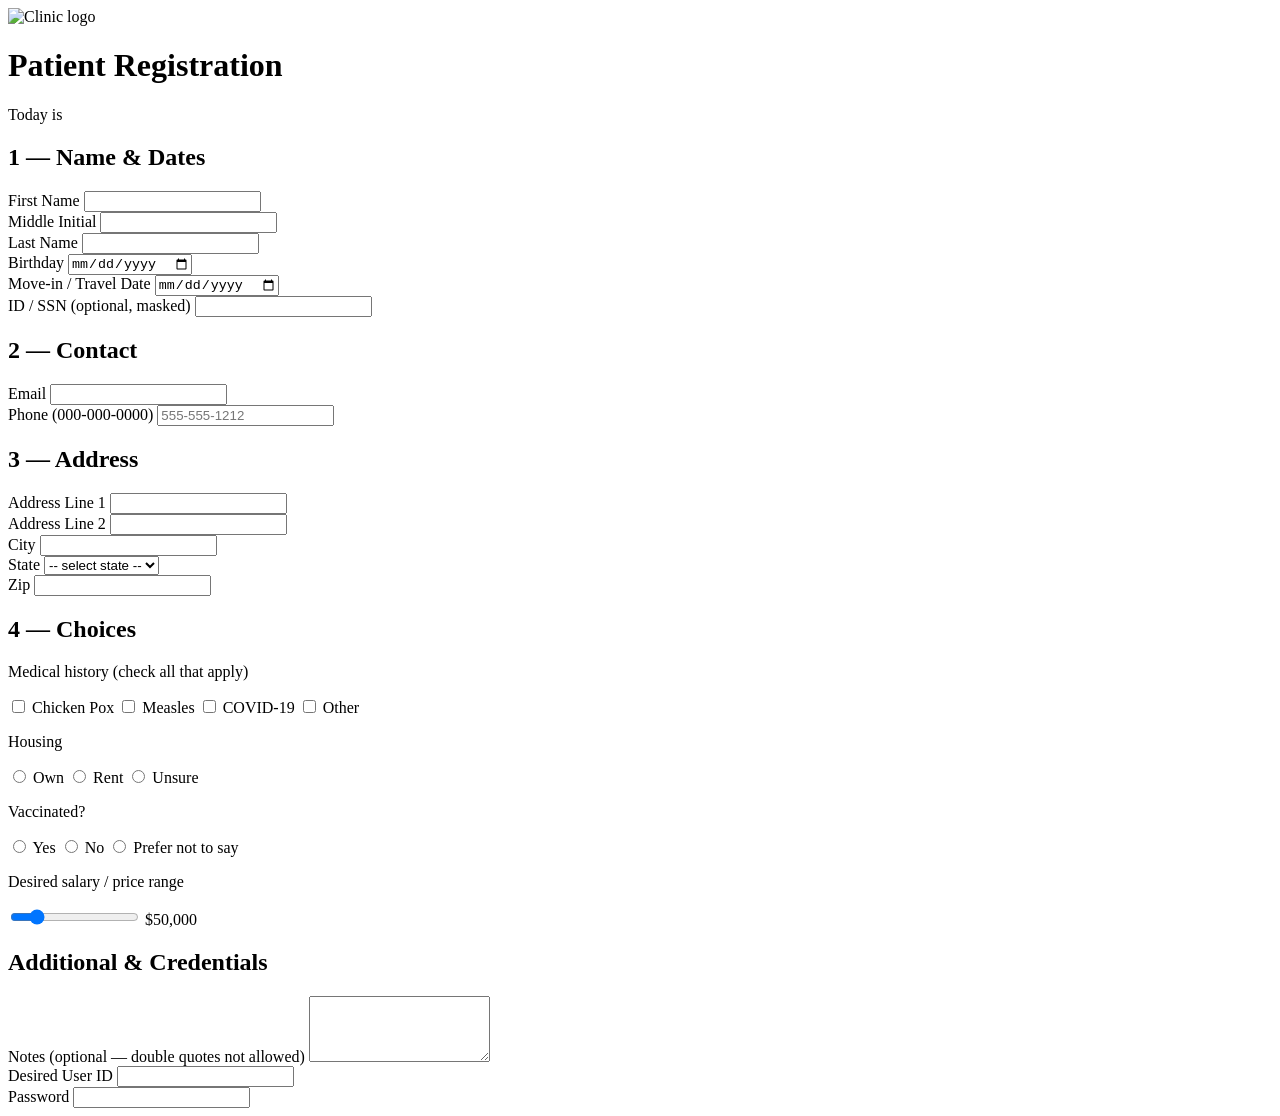
==== patient-form2.html @ 9cea1baa "Add patient registration form HTML structure This file contains a complete HTML structure for a pati" ====
<!doctype html>
<html lang="en">
<head>
  <meta charset="utf-8">
  <meta name="viewport" content="width=device-width,initial-scale=1">
  <title>Patient Registration — Cross Physical Therapy</title>
  <link rel="stylesheet" href="styles2.css">
  <script defer src="script.js"></script>
</head>
<body>
  <main class="container">
    <header>
      <img src="logo.png" alt="Clinic logo" class="logo">
      <h1>Patient Registration</h1>
      <p class="small">Today is <span id="today"></span></p>
    </header>

    <form id="regForm" novalidate>
      <section class="card">
        <h2>1 — Name & Dates</h2>
        <label>First Name
          <input id="firstName" name="firstName" type="text" required maxlength="30" pattern="^[A-Za-z'\-]{1,30}$">
        </label>
        <div class="error" id="firstNameErr"></div>

        <label>Middle Initial
          <input id="middleInitial" name="middleInitial" type="text" maxlength="1" pattern="^[A-Za-z]?$">
        </label>
        <div class="error" id="middleInitialErr"></div>

        <label>Last Name
          <input id="lastName" name="lastName" type="text" required maxlength="30" pattern="^[A-Za-z0-9'\-]{1,30}$">
        </label>
        <div class="error" id="lastNameErr"></div>

        <label>Birthday
          <input id="birthday" name="birthday" type="date" required>
        </label>
        <div class="error" id="birthdayErr"></div>

        <label>Move‑in / Travel Date
          <input id="moveDate" name="moveDate" type="date">
        </label>
        <div class="error" id="moveDateErr"></div>

        <label>ID / SSN (optional, masked)
          <input id="idNumber" name="idNumber" type="password" maxlength="30" autocomplete="new-password">
        </label>
        <div class="error" id="idNumberErr"></div>
      </section>

      <section class="card">
        <h2>2 — Contact</h2>
        <label>Email
          <input id="email" name="email" type="email" required>
        </label>
        <div class="error" id="emailErr"></div>

        <label>Phone (000-000-0000)
          <input id="phone" name="phone" type="tel" pattern="^\d{3}-\d{3}-\d{4}$" placeholder="555-555-1212">
        </label>
        <div class="error" id="phoneErr"></div>
      </section>
<!-- ADDRESS  -->
      <section class="card">
        <h2>3 — Address</h2>
        <label>Address Line 1
          <input id="addr1" name="addr1" type="text" required minlength="2" maxlength="30">
        </label>
        <div class="error" id="addr1Err"></div>

        <label>Address Line 2
          <input id="addr2" name="addr2" type="text" minlength="2" maxlength="30">
        </label>
        <div class="error" id="addr2Err"></div>

        <label>City
          <input id="city" name="city" type="text" required minlength="2" maxlength="30">
        </label>
        <div class="error" id="cityErr"></div>
<!-- STATE -->
        <label>State
          <select id="state" name="state" required>
            <option value="">-- select state --</option>
            <option value="AL">AL</option>
            <option value="AK">AK</option>
            <option value="AZ">AZ</option>
            <option value="AR">AR</option>
            <option value="CA">CA</option>
            <option value="CO">CO</option>
            <option value="CT">CT</option>
            <option value="DE">DE</option>
            <option value="FL">FL</option>
            <option value="GA">GA</option>
            <option value="HI">HI</option>
            <option value="ID">ID</option>
            <option value="IL">IL</option>
            <option value="IN">IN</option>
            <option value="IA">IA</option>
            <option value="KS">KS</option>
            <option value="KY">KY</option>
            <option value="LA">LA</option>
            <option value="ME">ME</option>
            <option value="MD">MD</option>
            <option value="MA">MA</option>
            <option value="MI">MI</option>
            <option value="MN">MN</option>
            <option value="MS">MS</option>
            <option value="MO">MO</option>
            <option value="MT">MT</option>
            <option value="NE">NE</option>
            <option value="NV">NV</option>
            <option value="NH">NH</option>
            <option value="NJ">NJ</option>
            <option value="NM">NM</option>
            <option value="NY">NY</option>
            <option value="NC">NC</option>
            <option value="ND">ND</option>
            <option value="OH">OH</option>
            <option value="OK">OK</option>
            <option value="OR">OR</option>
            <option value="PA">PA</option>
            <option value="RI">RI</option>
            <option value="SC">SC</option>
            <option value="SD">SD</option>
            <option value="TN">TN</option>
            <option value="TX">TX</option>
            <option value="UT">UT</option>
            <option value="VT">VT</option>
            <option value="VA">VA</option>
            <option value="WA">WA</option>
            <option value="WV">WV</option>
            <option value="WI">WI</option>
            <option value="WY">WY</option>
            <option value="DC">DC</option>
            <option value="PR">PR</option>
          </select>
        </label>
        <div class="error" id="stateErr"></div>

        <label>Zip
          <input id="zip" name="zip" type="text" required pattern="^\d{5}(-\d{4})?$">
        </label>
        <div class="error" id="zipErr"></div>
      </section>

      <section class="card">
        <h2>4 — Choices</h2>
        <div class="group">
          <p>Medical history (check all that apply)</p>
          <label><input type="checkbox" name="history" value="chickenpox"> Chicken Pox</label>
          <label><input type="checkbox" name="history" value="measles"> Measles</label>
          <label><input type="checkbox" name="history" value="covid"> COVID‑19</label>
          <label><input type="checkbox" name="history" value="other"> Other</label>
        </div>

        <div class="group">
          <p>Housing</p>
          <label><input type="radio" name="housing" value="own" required> Own</label>
          <label><input type="radio" name="housing" value="rent"> Rent</label>
          <label><input type="radio" name="housing" value="unsure"> Unsure</label>
        </div>

        <div class="group">
          <p>Vaccinated?</p>
          <label><input type="radio" name="vaccinated" value="yes" required> Yes</label>
          <label><input type="radio" name="vaccinated" value="no"> No</label>
          <label><input type="radio" name="vaccinated" value="preferNot"> Prefer not to say</label>
        </div>

        <div class="group">
          <p>Desired salary / price range</p>
          <input id="salary" name="salary" type="range" min="20000" max="200000" step="1000" value="50000">
          <span id="salaryDisplay">$50,000</span>
        </div>
      </section>

      <section class="card">
        <h2>Additional & Credentials</h2>
        <label>Notes (optional — double quotes not allowed)
          <textarea id="notes" name="notes" rows="4" pattern="^[^\"]*$"></textarea>
        </label>
        <div class="error" id="notesErr"></div>

        <label>Desired User ID
          <input id="userId" name="userId" type="text" required minlength="5" maxlength="30" pattern="^[A-Za-z][A-Za-z0-9_-]{4,29}$">
        </label>
        <div class="error" id="userIdErr"></div>

        <label>Password
          <input id="password" name="password" type="password" required minlength="8" maxlength="30" autocomplete="new-password">
        </label>
        <div class="error" id="passwordErr"></div>
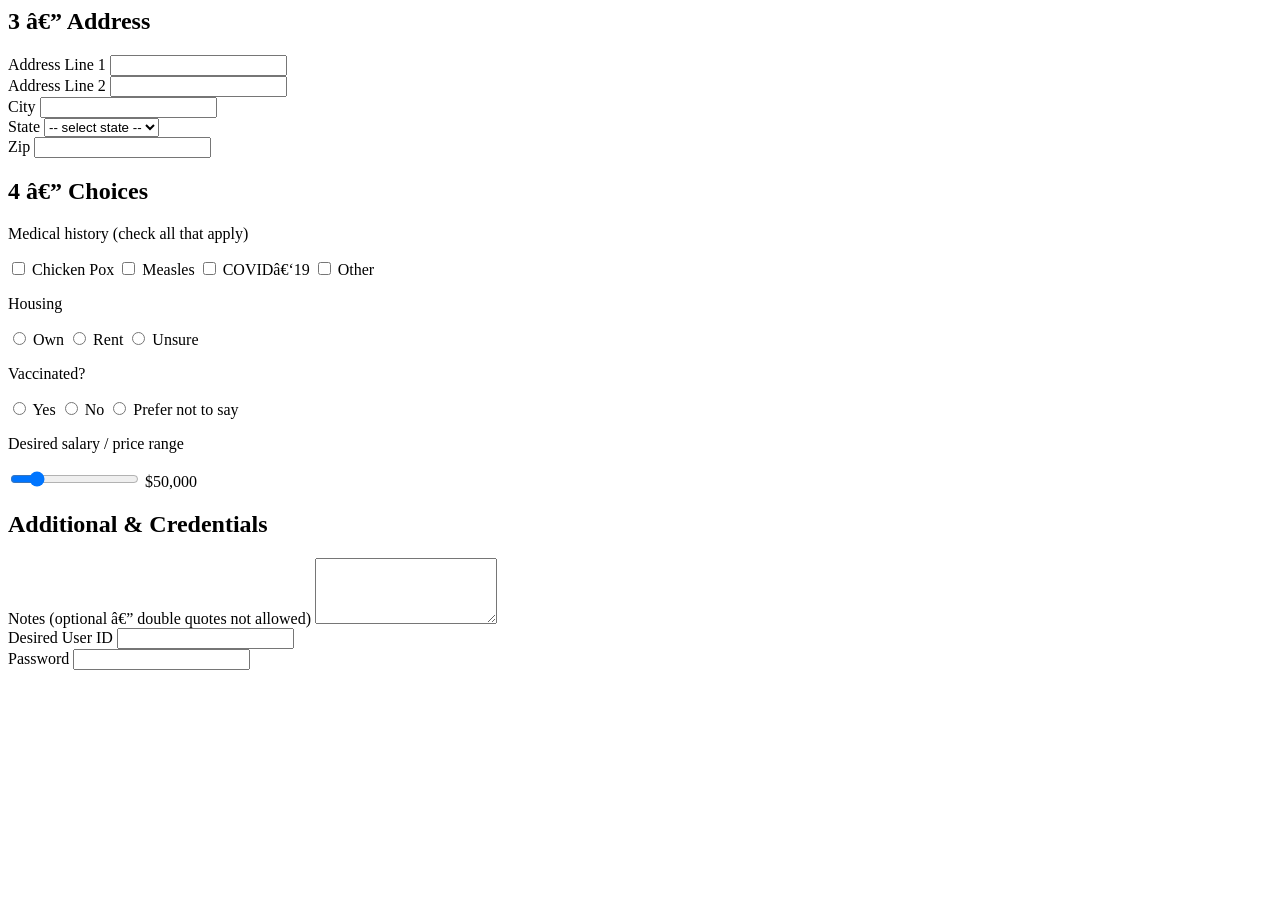
==== commit 8c20f8ac: "Update patient-form2.html metadata and comments Updated metadata and comments in the HTML file." ====
--- a/patient-form2.html
+++ b/patient-form2.html
@@ -1,3 +1,11 @@
+<!--
+Program name: patient-form2.html
+Author: Gabriel Lopez
+Date created: 3/24/2026
+Date last edited: 3/27/2026
+Version: 1.2
+Description: Cross Physical Therapy Patient Registration Form where you are filling out information for the company to better suit your needs
+
 <!doctype html>
 <html lang="en">
 <head>
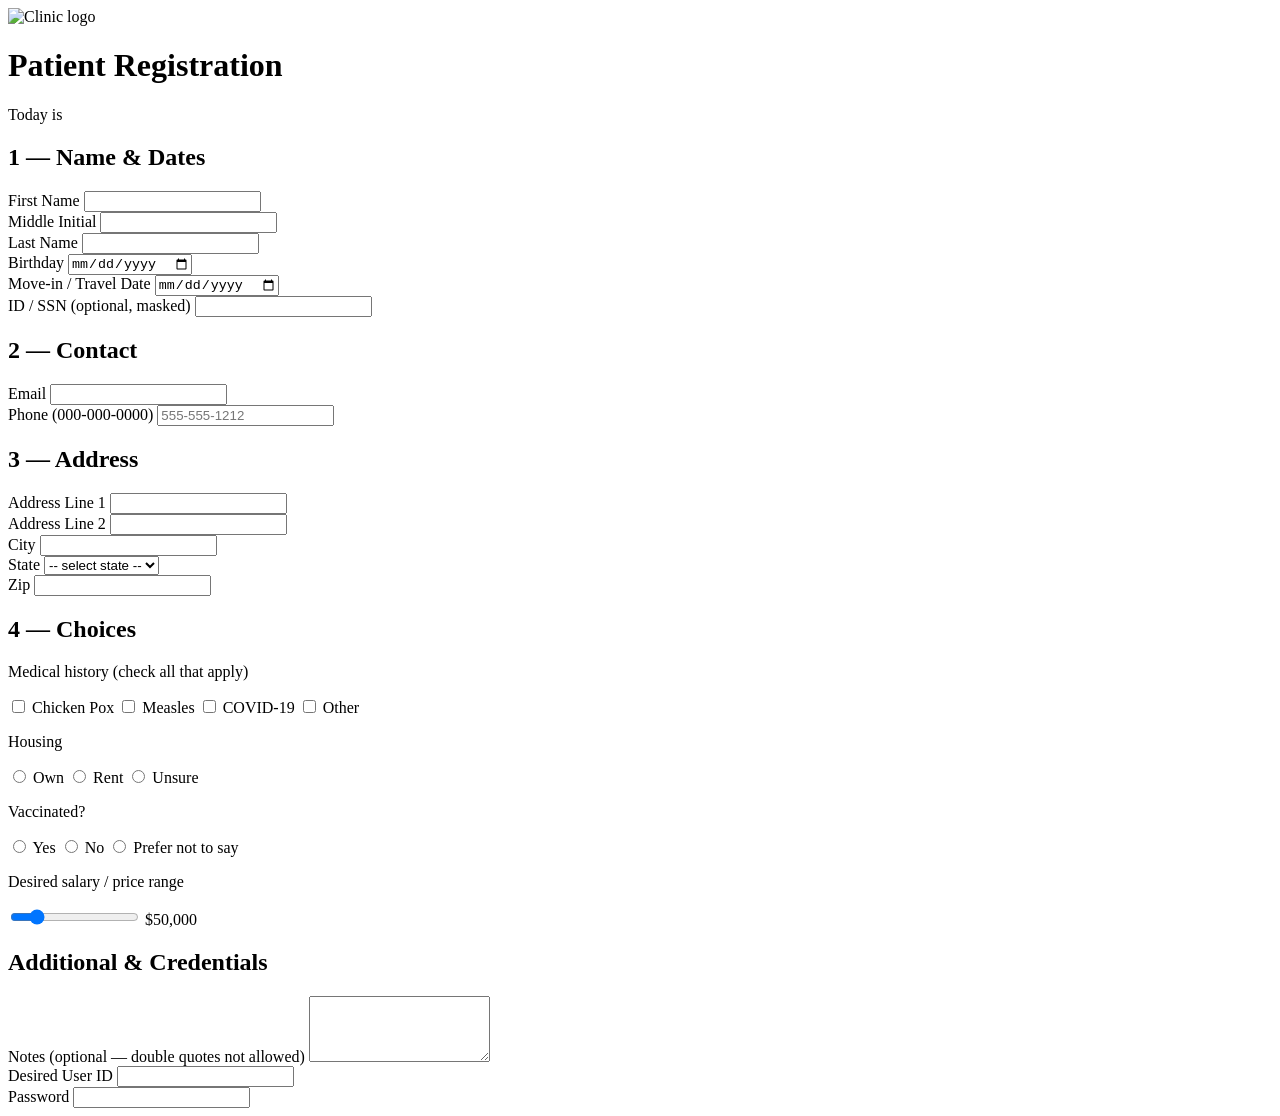
==== commit f90e1193: "Update version number to 1.3 in patient-form2.html" ====
--- a/patient-form2.html
+++ b/patient-form2.html
@@ -3,8 +3,9 @@
 Author: Gabriel Lopez
 Date created: 3/24/2026
 Date last edited: 3/27/2026
-Version: 1.2
+Version: 1.3
 Description: Cross Physical Therapy Patient Registration Form where you are filling out information for the company to better suit your needs
+-->
 
 <!doctype html>
 <html lang="en">
@@ -68,7 +69,7 @@
           <input id="phone" name="phone" type="tel" pattern="^\d{3}-\d{3}-\d{4}$" placeholder="555-555-1212">
         </label>
         <div class="error" id="phoneErr"></div>
-      </section>
+     </section>
 <!-- ADDRESS  -->
       <section class="card">
         <h2>3 — Address</h2>
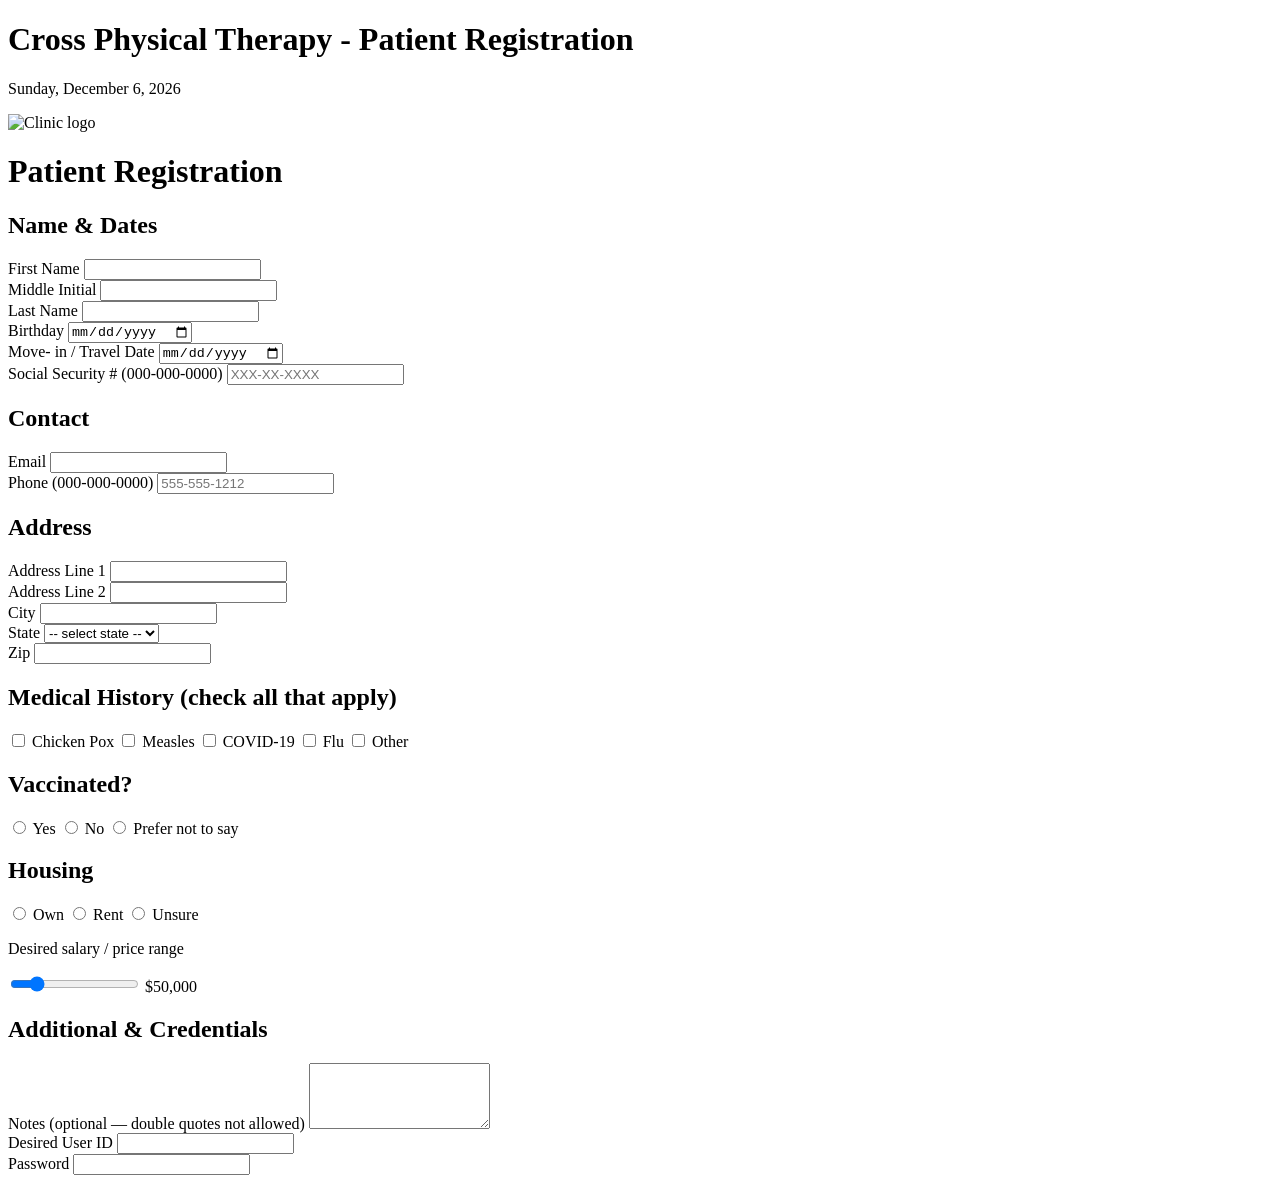
==== commit 5d031f75: "Revise patient-form2.html for better layout and fields Updated patient registration form with new fi" ====
--- a/patient-form2.html
+++ b/patient-form2.html
@@ -1,9 +1,34 @@
+<!DOCTYPE html>
+<html lang="en">
+<head>
+  <meta charset="UTF-8">
+  <title> Cross Physical Therapy - Patient Registration</title>
+  <link rel="stylesheet" href="style.css">
+  <script>
+    window.onload = function() {
+      const now = new Date();
+      const options = { weekday: 'long', year: 'numeric', month: 'long', day: 'numeric' };
+      document.getElementById('date-today').textContent = now.toLocaleDateString('en-US', options);
+    };
+  </script>
+</head>
+<body>
+  <div class="container">
+    <h1>Cross Physical Therapy - Patient Registration</h1>
+    <p id="date-today"></p>
+    <form id="registration-form" novalidate>
+      <!-- Form fields will go here -->
+    </form>
+  </div>
+
+
+
 <!--
 Program name: patient-form2.html
 Author: Gabriel Lopez
 Date created: 3/24/2026
 Date last edited: 3/27/2026
-Version: 1.3
+Version: 1.5
 Description: Cross Physical Therapy Patient Registration Form where you are filling out information for the company to better suit your needs
 -->
 
@@ -21,12 +46,11 @@
     <header>
       <img src="logo.png" alt="Clinic logo" class="logo">
       <h1>Patient Registration</h1>
-      <p class="small">Today is <span id="today"></span></p>
     </header>
 
     <form id="regForm" novalidate>
       <section class="card">
-        <h2>1 — Name & Dates</h2>
+        <h2>Name & Dates</h2>
         <label>First Name
           <input id="firstName" name="firstName" type="text" required maxlength="30" pattern="^[A-Za-z'\-]{1,30}$">
         </label>
@@ -47,19 +71,19 @@
         </label>
         <div class="error" id="birthdayErr"></div>
 
-        <label>Move‑in / Travel Date
+        <label>Move‑ in / Travel Date
           <input id="moveDate" name="moveDate" type="date">
         </label>
         <div class="error" id="moveDateErr"></div>
 
-        <label>ID / SSN (optional, masked)
-          <input id="idNumber" name="idNumber" type="password" maxlength="30" autocomplete="new-password">
-        </label>
-        <div class="error" id="idNumberErr"></div>
-      </section>
-
-      <section class="card">
-        <h2>2 — Contact</h2>
+        <label> Social Security # (000-000-0000)
+          <input id="ssn" name="ssn" type="tel" pattern="^\d{3}-\d{3}-\d{4}$" placeholder="XXX-XX-XXXX">
+        </label>
+        <div class="error" id="ssnErr"></div>
+     </section>
+
+      <section class="card">
+        <h2>Contact</h2>
         <label>Email
           <input id="email" name="email" type="email" required>
         </label>
@@ -72,7 +96,7 @@
      </section>
 <!-- ADDRESS  -->
       <section class="card">
-        <h2>3 — Address</h2>
+        <h2>Address</h2>
         <label>Address Line 1
           <input id="addr1" name="addr1" type="text" required minlength="2" maxlength="30">
         </label>
@@ -154,29 +178,47 @@
       </section>
 
       <section class="card">
-        <h2>4 — Choices</h2>
+        <h2></h2>
         <div class="group">
-          <p>Medical history (check all that apply)</p>
+          <h2>Medical History (check all that apply)  </h2>
           <label><input type="checkbox" name="history" value="chickenpox"> Chicken Pox</label>
           <label><input type="checkbox" name="history" value="measles"> Measles</label>
           <label><input type="checkbox" name="history" value="covid"> COVID‑19</label>
+          <label><input type="checkbox" name="history" value="flu"> Flu</label>
           <label><input type="checkbox" name="history" value="other"> Other</label>
         </div>
 
+
         <div class="group">
-          <p>Housing</p>
+          <h2>Vaccinated?</h2>
+          <label><input type="radio" name="vaccinated" value="yes" required> Yes</label>
+          <label><input type="radio" name="vaccinated" value="no"> No</label>
+          <label><input type="radio" name="vaccinated" value="preferNot"> Prefer not to say</label>
+        </div>
+
+                <div class="group">
+          <h2>Housing</h2>
           <label><input type="radio" name="housing" value="own" required> Own</label>
           <label><input type="radio" name="housing" value="rent"> Rent</label>
           <label><input type="radio" name="housing" value="unsure"> Unsure</label>
         </div>
-
-        <div class="group">
-          <p>Vaccinated?</p>
-          <label><input type="radio" name="vaccinated" value="yes" required> Yes</label>
-          <label><input type="radio" name="vaccinated" value="no"> No</label>
-          <label><input type="radio" name="vaccinated" value="preferNot"> Prefer not to say</label>
-        </div>
-
+  <script>
+document.addEventListener('DOMContentLoaded', () => {
+  const slider = document.getElementById('salary');
+  const display = document.getElementById('salaryDisplay');
+  if (!slider || !display) return;
+
+  const fmt = val => new Intl.NumberFormat('en-US', { style: 'currency', currency: 'USD', maximumFractionDigits: 0 }).format(Number(val));
+
+  // initialize
+  display.textContent = fmt(slider.value);
+
+  // update while sliding
+  slider.addEventListener('input', () => {
+    display.textContent = fmt(slider.value);
+  });
+});
+</script>
         <div class="group">
           <p>Desired salary / price range</p>
           <input id="salary" name="salary" type="range" min="20000" max="200000" step="1000" value="50000">
